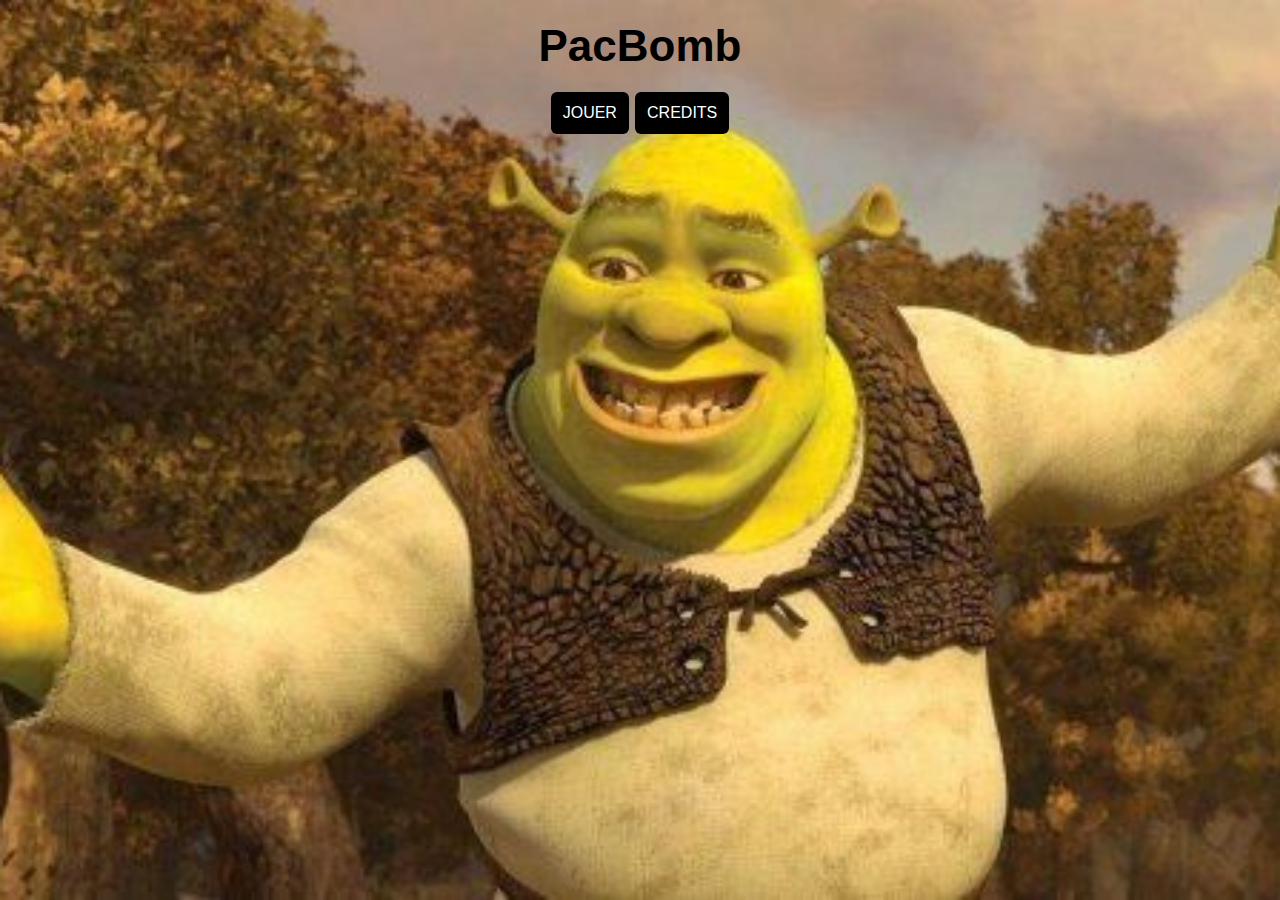
==== src/index.html @ 3536aff5 "amelioration" ====
<!DOCTYPE html>
<html>

<head>
    <meta charset="utf-8">
    <meta name="viewport" content="width=device-width, initial">

    <title>PROJET KAROUIA GARNIER</title>
    <link href="css/style.css" rel="stylesheet">
</head>

<body>
    <div id="background">
        <div id="contenu">
            <div id="gameover" hidden>
                <h1>Game over</h1>
                <button onClick="window.location.reload();"> RESTART</button>
            </div>
            <div id="menu">
                <h1>PacBomb</h1>
                <button onClick="menu();"> JOUER</button>
                <button onClick="credit();"> CREDITS</button>
            </div>
            <p id="credit"> KAROUIA ALAEDINE & GARNIER CORENTIN </p>
            <canvas id="Canvas" width="650" height="650"></canvas>
            <p id="SCORE"> score </p>
        </div>
    </div> 

    <audio id="audioPlayer" src="sons\power-maze-electronic-beat-game-music-by-forhirmusic-ggj19.mp3"></audio>
    <audio id="audioMortPlayer" src="sons\pacman-deathgame-over-noise-hd.mp3"></audio>
    <script src="js/map.js"></script>
    <script src="js/PacBOMB.js"></script>
    <script src="js/Bonus.js"></script>
    <script src="js/Bomb.js"></script>
    <script src="js/listeners.js"></script>
    <script src="js/mainGame.js"></script>
    <script src="js/fantomes.js"></script>
</body>

</html>
---- src/css/style.css ----
body,
html {
    font-family: Arial, sans-serif;
    justify-content: center;
    align-items: center;
    min-height: 100%;
    line-height: 1.5em;
    font-size: 22px;
    margin: 0;
}

#contenu {
    display: flex;
    flex: 1;
    justify-content: center;
    align-items: center;
}

#background {
    background-image: url("../images/shrek.jpeg");
    height: 100vh;
    background-position: center;
    background-repeat: no-repeat;
    background-size: cover;
}

#Canvas {
    border: 3px solid #73AD21;
    padding-left: 0;
    padding-right: 0;
    margin-left: auto;
    margin-right: auto;
    display: none;
}

#credit {
    left:600px;
    top: 200px;
    border: none;
    color: white;
    background-color: black;
    font-size: 30px;
    position: absolute;
    display: none;
}

#SCORE {
    left: 30px;
    top: 500px;
    border: none;
    color: white;
    background-color: black;
    font-size: 24px;
    position: absolute;
    border-radius: 6px;
    display: none;
}

#menu,
#gameover {
    position: relative;
    text-align: center;
}

#menu>button,
#gameover>button {
    font-size: 16px;
    border: none;
    color: white;
    padding: 12px;
    background-color: black;
    border-radius: 6px;
}
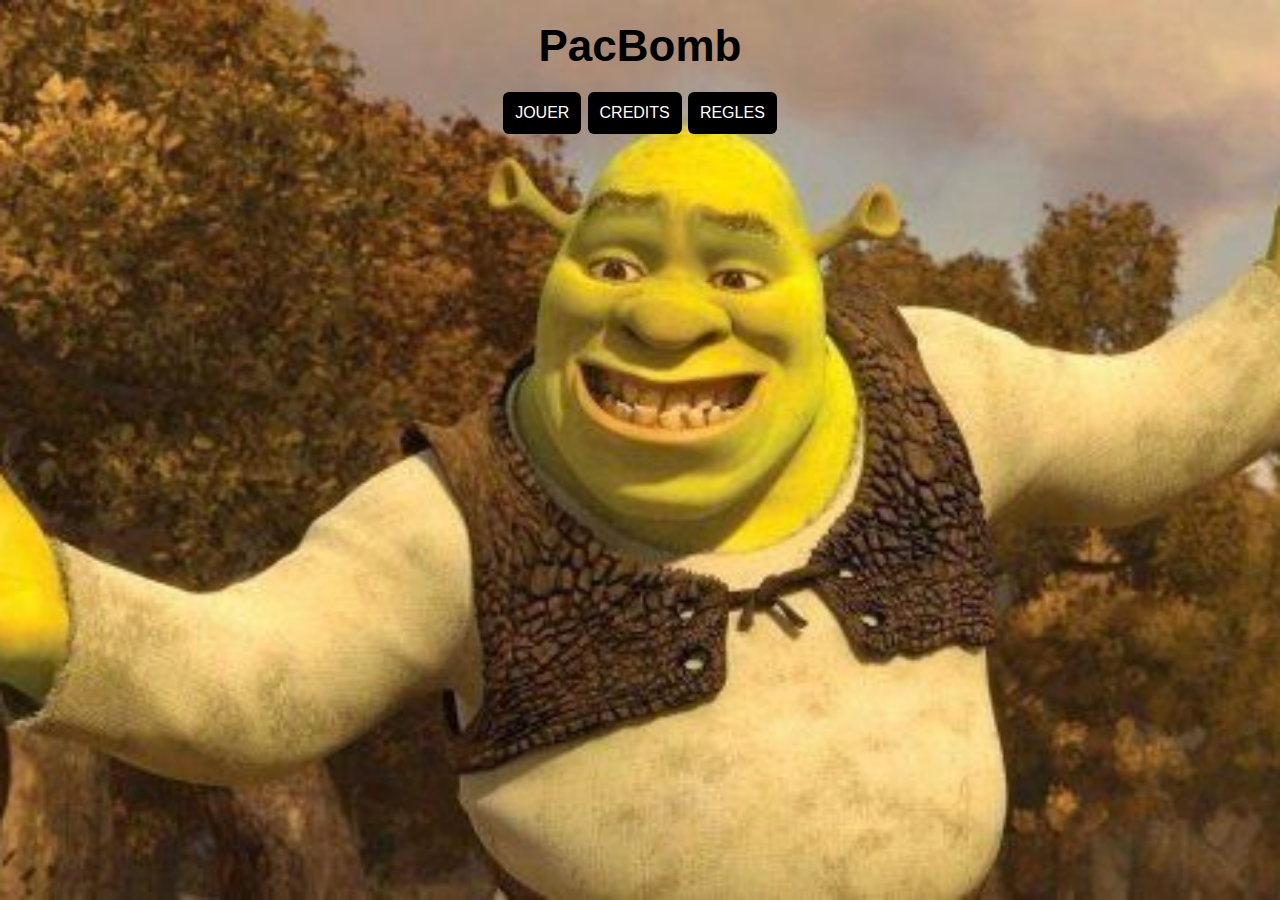
==== commit db823793: "Rules" ====
--- a/src/index.html
+++ b/src/index.html
@@ -20,8 +20,19 @@
                 <h1>PacBomb</h1>
                 <button onClick="menu();"> JOUER</button>
                 <button onClick="credit();"> CREDITS</button>
+                <button onClick="rules();"> REGLES</button>
             </div>
             <p id="credit"> KAROUIA ALAEDINE & GARNIER CORENTIN </p>
+            <div id="rules">
+                <p>CONCEPTE DU JEU: Vous etes un pacman et des fantomes vous attaquent vous avez comme seul moyen de défense des bombes, votre but est de survivre le plus longtemps possible sans vous faire toucher par les fantomes, vous n'avez qu'une seule chance.</p>
+            </br>
+                <p>EVENEMENTS: Les fantomes apparaitront a un certain rythme aleatoirement dans le labyrinthe.
+                
+                Des Bonus apparaissent dans le labyrinthe de maniere aleatoirement. Ceux-ci donnent des ameliorations dont 3: -rouge -> augmentation du nombre de bombe posé 3->5; -noir -> invincibilité durant une courte periode; -bleu -> fantome qui sont gelé (plus apte à se deplacer deplacement).</p>
+                </br>
+                <p>CONTROLES:
+                
+                Le joueur se deplace à l'aide des flèches directionnelles. Les bombes se posent avec la touche espace du clavier.</p></div>
             <canvas id="Canvas" width="650" height="650"></canvas>
             <p id="SCORE"> score </p>
         </div>
--- a/src/css/style.css
+++ b/src/css/style.css
@@ -44,6 +44,17 @@
     display: none;
 }
 
+#rules {
+    left:170px;
+    top: 200px;
+    border: none;
+    color: white;
+    background-color: black;
+    font-size: 30px;
+    position: absolute;
+    display: none;
+}
+
 #SCORE {
     left: 30px;
     top: 500px;
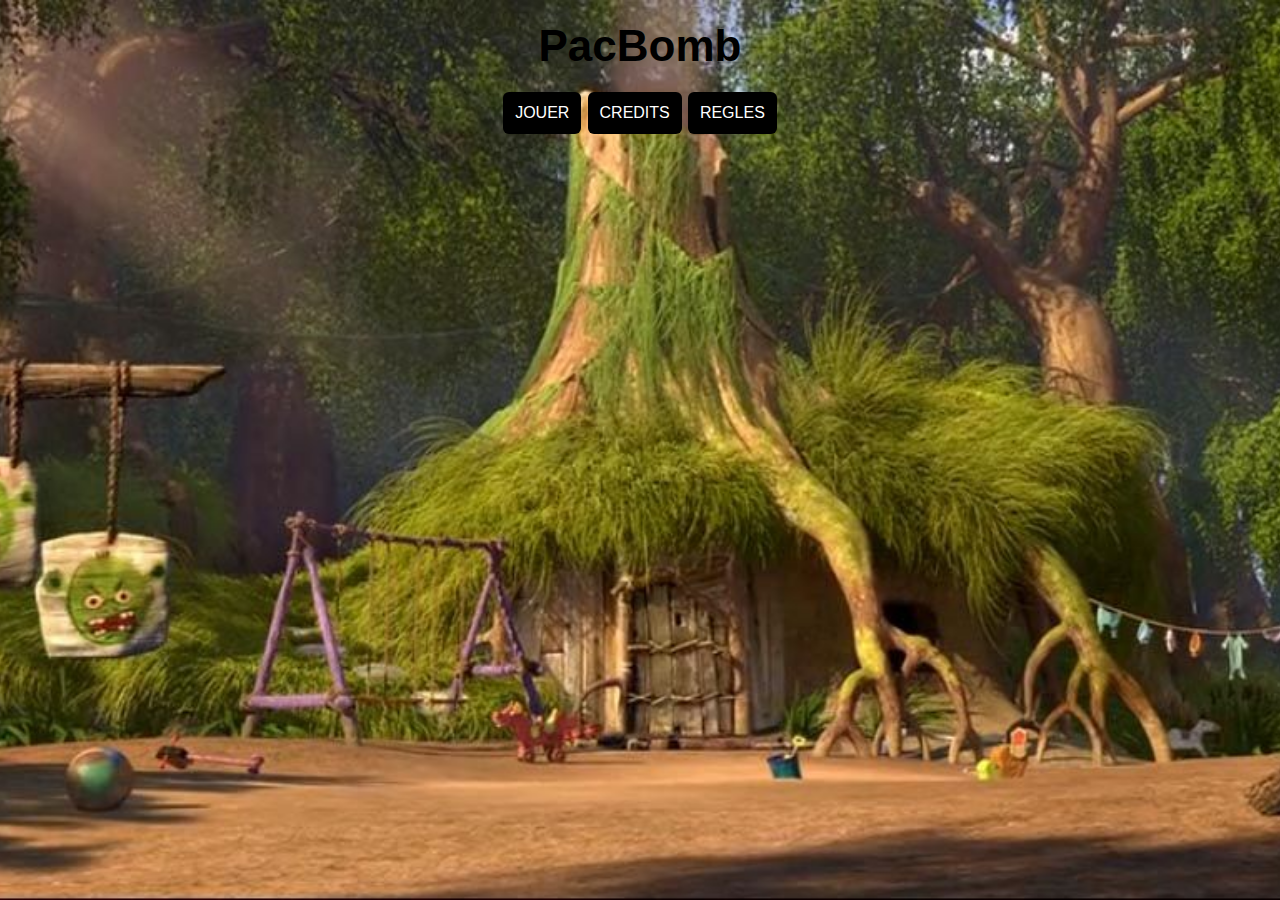
==== commit ad23dbee: "score affichage" ====
--- a/src/index.html
+++ b/src/index.html
@@ -35,11 +35,15 @@
                 Le joueur se deplace à l'aide des flèches directionnelles. Les bombes se posent avec la touche espace du clavier.</p></div>
             <canvas id="Canvas" width="650" height="650"></canvas>
             <p id="SCORE"> score </p>
+            <p id="finalScore"> Votre score final est : </p>
         </div>
     </div> 
 
     <audio id="audioPlayer" src="sons\power-maze-electronic-beat-game-music-by-forhirmusic-ggj19.mp3"></audio>
+    <audio id="audioBonus" src="sons\bonusSound.mp3"></audio>
+    <audio id="audioExplo" src="sons\Big Bomb-SoundBible.com-1219802495.mp3"></audio>
     <audio id="audioMortPlayer" src="sons\pacman-deathgame-over-noise-hd.mp3"></audio>
+    <audio id="audiomanger" src="sons\manger.mp3"></audio>
     <script src="js/map.js"></script>
     <script src="js/PacBOMB.js"></script>
     <script src="js/Bonus.js"></script>
--- a/src/css/style.css
+++ b/src/css/style.css
@@ -17,7 +17,7 @@
 }
 
 #background {
-    background-image: url("../images/shrek.jpeg");
+    background-image: url("../images/trueSHREKOS.jpg");
     height: 100vh;
     background-position: center;
     background-repeat: no-repeat;
@@ -25,9 +25,9 @@
 }
 
 #Canvas {
+    
     border: 3px solid #73AD21;
-    padding-left: 0;
-    padding-right: 0;
+    position: relative;
     margin-left: auto;
     margin-right: auto;
     display: none;
@@ -43,7 +43,19 @@
     position: absolute;
     display: none;
 }
+#finalScore{
+    left:800px;
+    top: 200px;
+    border: none;
+    color: white;
+    background-color: black;
+    font-size: 30px;
+    position: absolute;
+    display: none;
 
+
+
+}
 #rules {
     left:170px;
     top: 200px;
